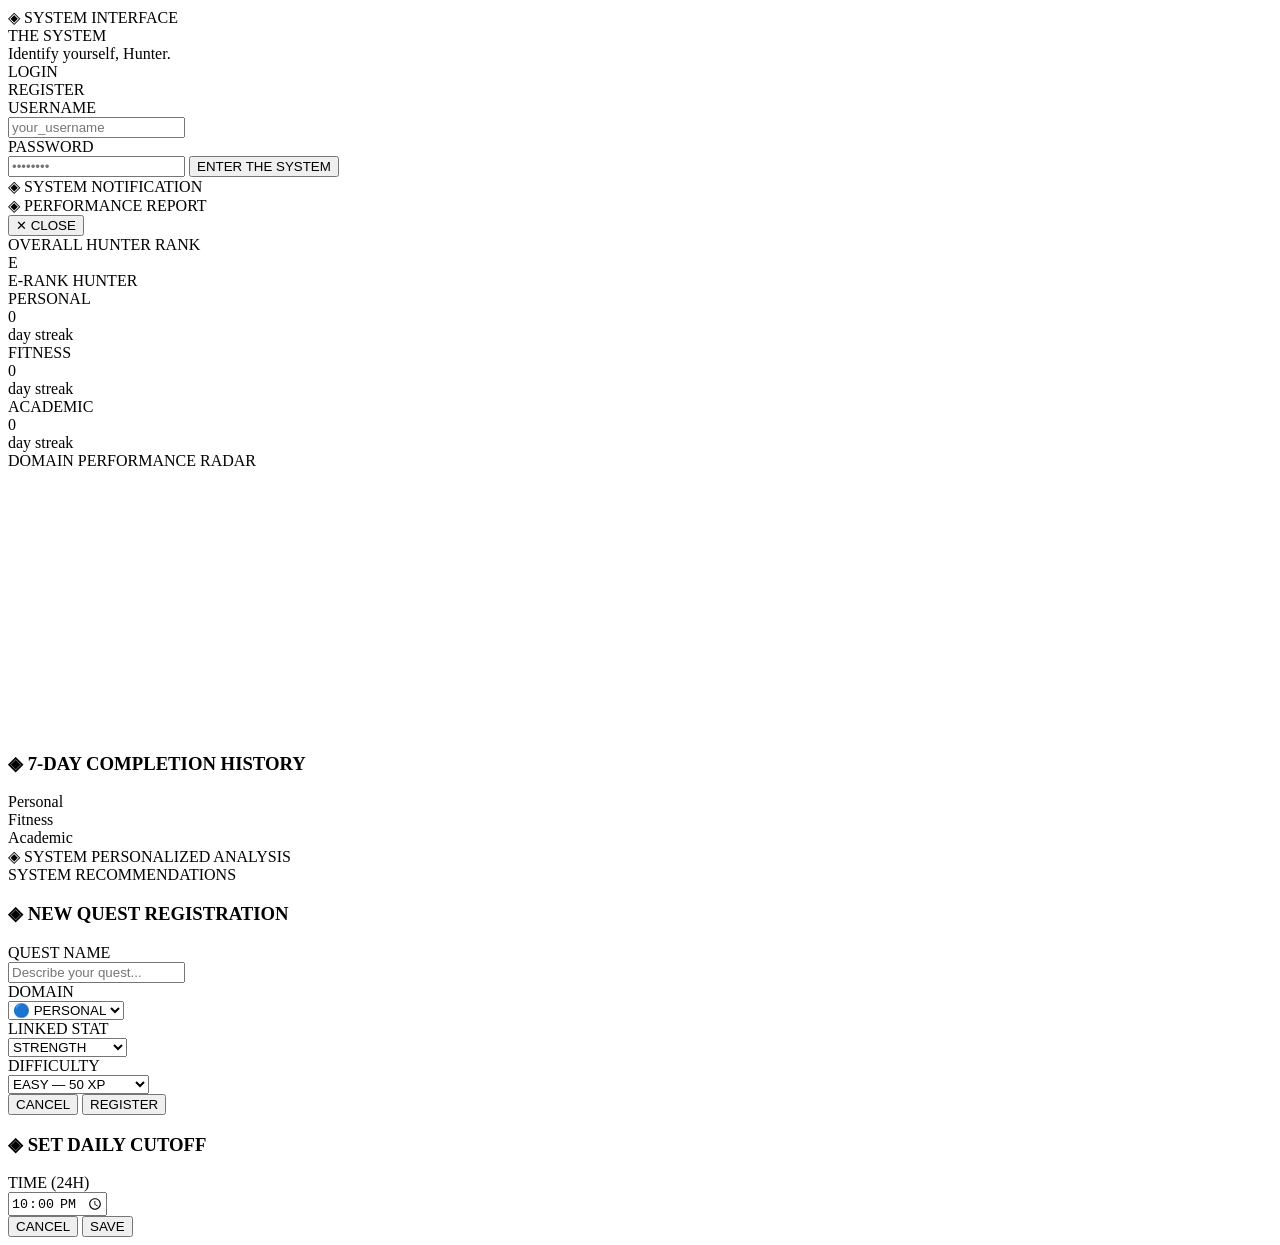
==== index.html @ 0f78c3f3 "one more try" ====
<!DOCTYPE html>
<html lang="en">
<head>
<meta charset="UTF-8">
<meta name="viewport" content="width=device-width, initial-scale=1.0">
<title>THE SYSTEM</title>
<link href="https://fonts.googleapis.com/css2?family=Rajdhani:wght@300;400;500;600;700&family=Share+Tech+Mono&family=Orbitron:wght@400;600;800;900&display=swap" rel="stylesheet">
  <link rel="stylesheet" href="CSS/style.css">
</head>
<body>
<div class="scanline"></div>

<!-- ══ AUTH SCREEN ══ -->
<div class="auth-screen" id="authScreen">
  <div class="auth-box">
    <div class="auth-logo">◈ SYSTEM INTERFACE</div>
    <div class="auth-title">THE SYSTEM</div>
    <div class="auth-sub">Identify yourself, Hunter.</div>
    <div class="auth-tabs">
      <div class="auth-tab active" onclick="switchAuthTab('login',this)">LOGIN</div>
      <div class="auth-tab" onclick="switchAuthTab('register',this)">REGISTER</div>
    </div>
    <div id="loginForm">
      <div class="auth-label">USERNAME</div>
      <input class="auth-input" id="loginUser" type="text" placeholder="your_username" autocomplete="username">
      <div class="auth-label">PASSWORD</div>
      <input class="auth-input" id="loginPass" type="password" placeholder="••••••••" autocomplete="current-password">
      <button class="auth-btn" onclick="login()">ENTER THE SYSTEM</button>
    </div>
    <div id="registerForm" style="display:none">
      <div class="auth-label">HUNTER NAME (shown in app)</div>
      <input class="auth-input" id="regHunter" type="text" placeholder="SUNG JIN-WOO">
      <div class="auth-label">USERNAME</div>
      <input class="auth-input" id="regUser" type="text" placeholder="your_username" autocomplete="username">
      <div class="auth-label">PASSWORD (min 6 chars)</div>
      <input class="auth-input" id="regPass" type="password" placeholder="••••••••" autocomplete="new-password">
      <button class="auth-btn" onclick="register()">CREATE HUNTER</button>
    </div>
    <div class="auth-error" id="authError"></div>
  </div>
</div>

<!-- ══ MAIN APP ══ -->
<div class="system-alert normal" id="alert">
  <div class="alert-header" id="alertHeader">◈ SYSTEM NOTIFICATION</div>
  <div class="alert-msg" id="alertMsg"></div>
  <div class="alert-sub" id="alertSub"></div>
</div>
<div class="xp-popup" id="xpPopup"></div>

<div class="app" id="mainApp" style="display:none">
  <!-- Sync bar -->
  <div class="sync-bar">
    <div class="sync-status">
      <div class="sync-dot ok" id="syncDot"></div>
      <span id="syncText" style="color:var(--text-dim)">Synced</span>
    </div>
    <button class="logout-btn" onclick="logout()">LOGOUT</button>
  </div>

  <div class="header">
    <div class="system-label">◈ SYSTEM INTERFACE v3.0</div>
    <div class="hunter-name" id="hunterName">HUNTER</div>
    <div class="rank-badge">E-RANK → RISING</div>
    <div class="level-panel">
      <div class="level-row">
        <div><div class="level-label">LEVEL</div><div class="level-num" id="levelNum">1</div></div>
        <div class="xp-info"><div class="xp-val" id="xpVal">0 / 1000 XP</div><div class="xp-label">EXPERIENCE</div></div>
      </div>
      <div class="xp-bar-wrap"><div class="xp-bar" id="xpBar" style="width:0%"></div></div>
    </div>
    <div class="cutoff-strip">
      <div><div class="cutoff-label">DAILY CUTOFF</div><div class="cutoff-time" id="cutoffDisplay">22:00</div></div>
      <button class="cutoff-edit" onclick="openCutoffModal()">EDIT</button>
    </div>
    <div class="live-clock">
      <div class="clock-now" id="clockNow">--:--:--</div>
      <div class="time-status ok" id="timeStatus">ON TIME</div>
    </div>
    <button class="perf-btn" onclick="openPerfReport()">◈ PERFORMANCE REPORT ↗</button>
  </div>

  <div class="tabs">
    <div class="tab active" onclick="switchTab('quests',this)">QUESTS</div>
    <div class="tab" onclick="switchTab('stats',this)">STATS</div>
    <div class="tab" onclick="switchTab('review',this)">REVIEW</div>
    <div class="tab" onclick="switchTab('rules',this)">RULES</div>
  </div>

  <div class="section active" id="tab-quests">
    <div class="penalty-banner" id="penaltyBanner">
      <div class="penalty-title">⚠ PENALTY ZONE</div>
      <div class="penalty-desc" id="penaltyDesc"></div>
    </div>
    <div class="domain-filter">
      <button class="df-btn all active" onclick="filterDomain('all',this)">ALL</button>
      <button class="df-btn personal" onclick="filterDomain('personal',this)">PERSONAL</button>
      <button class="df-btn fitness" onclick="filterDomain('fitness',this)">FITNESS</button>
      <button class="df-btn academic" onclick="filterDomain('academic',this)">ACADEMIC</button>
    </div>
    <div class="section-title">DAILY QUESTS</div>
    <div id="questList"></div>
    <button class="add-quest-btn" onclick="openAddQuest()">+ ADD NEW QUEST</button>
  </div>

  <div class="section" id="tab-stats">
    <div class="stat-points-banner">
      <div><div class="points-label">STAT POINTS AVAILABLE</div></div>
      <div class="points-val" id="statPoints">0</div>
    </div>
    <div class="section-title">ATTRIBUTES</div>
    <div class="stats-grid" id="statsGrid"></div>
  </div>

  <div class="section" id="tab-review">
    <div class="section-title">DAILY REVIEW</div>
    <div class="review-card">
      <h3>◈ END OF DAY REPORT</h3>
      <textarea class="review-textarea" id="reviewText" placeholder="Hunter, reflect on today...&#10;• What quests did you complete?&#10;• What held you back?&#10;• What will you change tomorrow?" rows="6"></textarea>
      <button class="system-btn" onclick="submitReview()">SUBMIT REPORT TO SYSTEM</button>
      <div class="ai-response" id="aiResponse"><div class="ai-label">◈ SYSTEM ANALYSIS</div><div class="ai-text" id="aiText"></div></div>
    </div>
    <div class="section-title">WEEKLY EVALUATION</div>
    <div class="review-card">
      <h3>◈ WEEKLY BOSS ASSESSMENT</h3>
      <textarea class="review-textarea" id="weeklyText" placeholder="Evaluate your week...&#10;• Which domain performed best?&#10;• Where did you fall short?" rows="5"></textarea>
      <button class="system-btn" onclick="submitWeekly()">COMPLETE WEEKLY EVALUATION</button>
    </div>
  </div>

  <div class="section" id="tab-rules">
    <div class="section-title">XP TIME RULES</div>
    <div class="xp-rules">
      <div class="xp-rule"><div class="xp-rule-label">⚡ Early (1hr+ before cutoff)</div><div class="xp-rule-val" style="color:var(--gold)">+25% BONUS</div></div>
      <div class="xp-rule"><div class="xp-rule-label">✓ On time</div><div class="xp-rule-val" style="color:var(--green)">100% XP</div></div>
      <div class="xp-rule"><div class="xp-rule-label">⚠ After cutoff</div><div class="xp-rule-val" style="color:var(--orange)">50% XP</div></div>
      <div class="xp-rule"><div class="xp-rule-label">☠ Missed</div><div class="xp-rule-val" style="color:var(--red)">PENALTY ZONE</div></div>
    </div>
    <div class="section-title">SETTINGS</div>
    <div class="settings-row">
      <div><div class="settings-row-label">DAILY CUTOFF TIME</div><div class="settings-row-val" id="cutoffSettingVal">22:00</div></div>
      <button class="settings-edit-btn" onclick="openCutoffModal()">CHANGE</button>
    </div>
    <div class="settings-row">
      <div><div class="settings-row-label">HUNTER NAME</div><div class="settings-row-val" id="nameSettingVal">HUNTER</div></div>
      <button class="settings-edit-btn" onclick="changeName()">CHANGE</button>
    </div>
  </div>
</div>

<!-- PERFORMANCE REPORT -->
<div class="perf-overlay" id="perfOverlay">
  <div class="perf-modal">
    <div class="perf-header">
      <div class="perf-title">◈ PERFORMANCE REPORT</div>
      <button class="perf-close" onclick="closePerfReport()">✕ CLOSE</button>
    </div>
    <div class="overall-rank">
      <div class="rank-label">OVERALL HUNTER RANK</div>
      <div class="rank-val" id="overallRankVal">E</div>
      <div class="rank-name" id="overallRankName">E-RANK HUNTER</div>
      <div class="rank-sub" id="overallRankSub"></div>
    </div>
    <div class="streaks-row">
      <div class="streak-card personal"><div class="streak-domain">PERSONAL</div><div class="streak-num" id="streakPersonal">0</div><div class="streak-unit">day streak</div></div>
      <div class="streak-card fitness"><div class="streak-domain">FITNESS</div><div class="streak-num" id="streakFitness">0</div><div class="streak-unit">day streak</div></div>
      <div class="streak-card academic"><div class="streak-domain">ACADEMIC</div><div class="streak-num" id="streakAcademic">0</div><div class="streak-unit">day streak</div></div>
    </div>
    <div class="radar-wrap">
      <div class="radar-title">DOMAIN PERFORMANCE RADAR</div>
      <canvas id="radarCanvas" width="280" height="260"></canvas>
    </div>
    <div class="domain-ranks" id="domainRanks"></div>
    <div class="week-history">
      <h3>◈ 7-DAY COMPLETION HISTORY</h3>
      <div id="weekHistory"></div>
      <div class="week-legend">
        <div class="wl-item"><div class="wl-dot" style="background:var(--personal)"></div>Personal</div>
        <div class="wl-item"><div class="wl-dot" style="background:var(--fitness)"></div>Fitness</div>
        <div class="wl-item"><div class="wl-dot" style="background:var(--academic)"></div>Academic</div>
      </div>
    </div>
    <div class="ai-analysis">
      <div class="ai-analysis-title">◈ SYSTEM PERSONALIZED ANALYSIS</div>
      <div class="ai-analysis-text" id="perfAiText"></div>
      <div class="suggestion-block">
        <div class="suggestion-title">SYSTEM RECOMMENDATIONS</div>
        <div id="suggestionList"></div>
      </div>
    </div>
  </div>
</div>

<!-- Quest Modal -->
<div class="modal-overlay" id="questModal">
  <div class="modal">
    <h3>◈ NEW QUEST REGISTRATION</h3>
    <div class="modal-label">QUEST NAME</div>
    <input type="text" id="questNameInput" placeholder="Describe your quest..." maxlength="60">
    <div class="modal-label">DOMAIN</div>
    <select id="questDomainInput">
      <option value="personal">🔵 PERSONAL</option>
      <option value="fitness">🟢 FITNESS</option>
      <option value="academic">🟣 ACADEMIC</option>
    </select>
    <div class="modal-label">LINKED STAT</div>
    <select id="questStatInput">
      <option value="STR">STRENGTH</option><option value="AGI">AGILITY</option>
      <option value="INT">INTELLIGENCE</option><option value="END">ENDURANCE</option>
      <option value="SEN">SENSE</option><option value="VIT">VITALITY</option>
    </select>
    <div class="modal-label">DIFFICULTY</div>
    <select id="questDiffInput">
      <option value="easy">EASY — 50 XP</option>
      <option value="medium">MEDIUM — 100 XP</option>
      <option value="hard">HARD — 200 XP</option>
    </select>
    <div class="modal-btns">
      <button class="btn-cancel" onclick="closeModal('questModal')">CANCEL</button>
      <button class="btn-confirm" onclick="addQuest()">REGISTER</button>
    </div>
  </div>
</div>

<!-- Cutoff Modal -->
<div class="modal-overlay" id="cutoffModal">
  <div class="modal" style="border-top-color:var(--purple);border-color:rgba(123,47,255,0.35);">
    <h3 style="color:var(--purple);">◈ SET DAILY CUTOFF</h3>
    <div class="modal-label">TIME (24H)</div>
    <input type="time" id="cutoffInput" value="22:00">
    <div class="modal-btns">
      <button class="btn-cancel" onclick="closeModal('cutoffModal')">CANCEL</button>
      <button class="btn-confirm purple-confirm" onclick="saveCutoff()">SAVE</button>
    </div>
  </div>
</div>

<script src="js/app.js"></script>
</body>
</html>
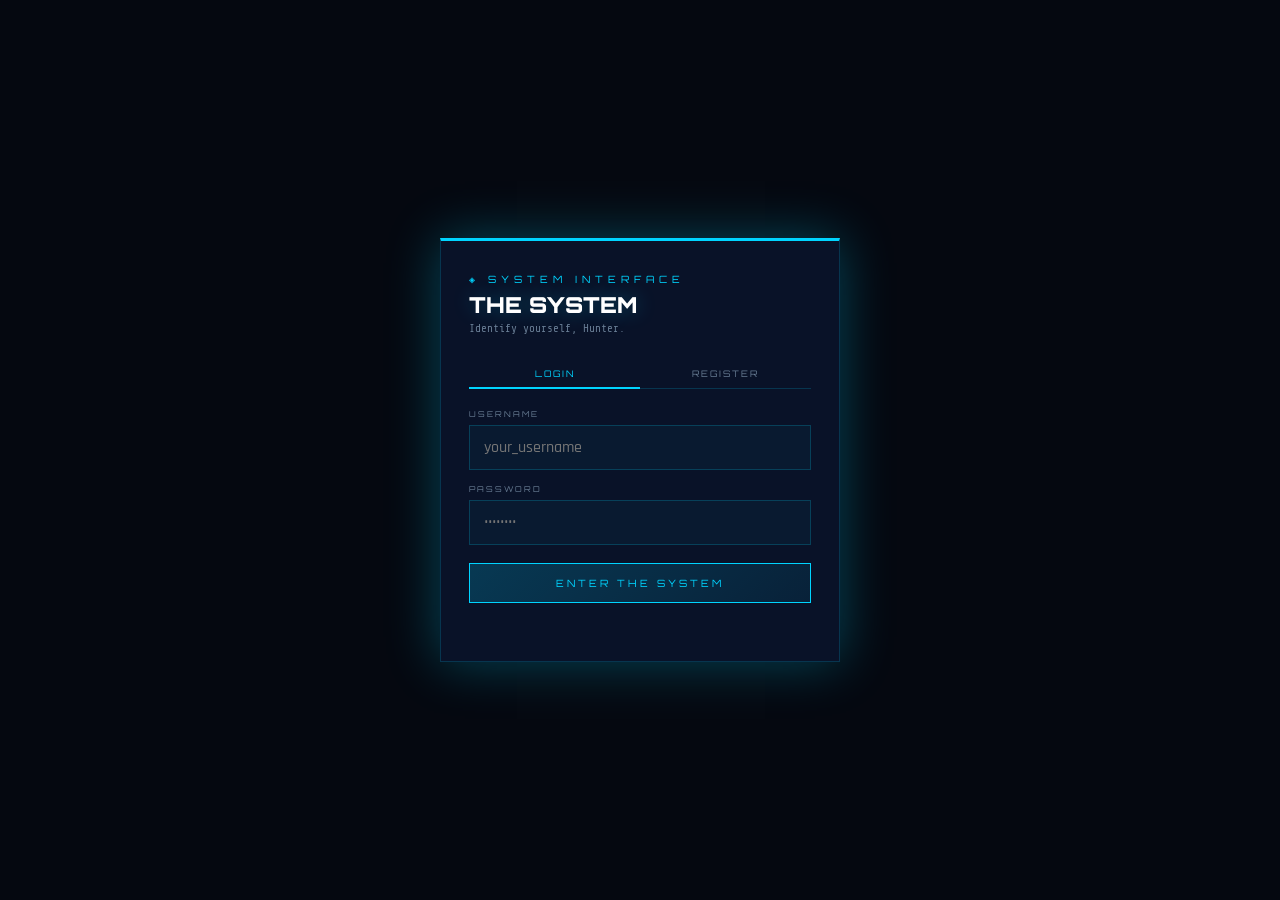
==== commit 52cb0a6a: "another try" ====
--- a/index.html
+++ b/index.html
@@ -5,7 +5,7 @@
 <meta name="viewport" content="width=device-width, initial-scale=1.0">
 <title>THE SYSTEM</title>
 <link href="https://fonts.googleapis.com/css2?family=Rajdhani:wght@300;400;500;600;700&family=Share+Tech+Mono&family=Orbitron:wght@400;600;800;900&display=swap" rel="stylesheet">
-  <link rel="stylesheet" href="CSS/style.css">
+  <link rel="stylesheet" href="/css/style.css">
 </head>
 <body>
 <div class="scanline"></div>
@@ -235,6 +235,7 @@
   </div>
 </div>
 
-<script src="js/app.js"></script>
+<script src="/js/app.js"></script>
 </body>
-</html>+</html>
+
--- a/css/style.css
+++ b/css/style.css
@@ -0,0 +1,290 @@
+:root{
+  --blue:#00d4ff;--blue-dim:#0099bb;--blue-glow:rgba(0,212,255,0.3);
+  --purple:#7b2fff;--purple-glow:rgba(123,47,255,0.3);
+  --gold:#ffd700;--gold-glow:rgba(255,215,0,0.3);
+  --red:#ff3366;--red-glow:rgba(255,51,102,0.3);
+  --green:#00ff88;--green-glow:rgba(0,255,136,0.3);
+  --orange:#ff8800;
+  --personal:#00d4ff;--fitness:#00ff88;--academic:#c678ff;
+  --bg:#050810;--bg2:#080d1a;
+  --panel:rgba(10,20,45,0.85);--border:rgba(0,212,255,0.18);
+  --text:#c8e8ff;--text-dim:rgba(200,232,255,0.5);
+}
+*{margin:0;padding:0;box-sizing:border-box;}
+body{background:var(--bg);color:var(--text);font-family:'Rajdhani',sans-serif;min-height:100vh;overflow-x:hidden;}
+body::before{content:'';position:fixed;inset:0;background-image:linear-gradient(rgba(0,212,255,0.025) 1px,transparent 1px),linear-gradient(90deg,rgba(0,212,255,0.025) 1px,transparent 1px);background-size:40px 40px;pointer-events:none;z-index:0;}
+body::after{content:'';position:fixed;inset:0;background:radial-gradient(ellipse at 15% 50%,rgba(123,47,255,0.06) 0%,transparent 60%),radial-gradient(ellipse at 85% 20%,rgba(0,212,255,0.06) 0%,transparent 50%);pointer-events:none;z-index:0;}
+.app{position:relative;z-index:1;max-width:480px;margin:0 auto;padding:0 0 90px;}
+
+.scanline{position:fixed;top:0;left:0;right:0;height:2px;background:linear-gradient(90deg,transparent,var(--blue),transparent);opacity:0.1;animation:scan 9s linear infinite;pointer-events:none;z-index:999;}
+@keyframes scan{0%{top:-2px}100%{top:100vh}}
+
+/* AUTH SCREEN */
+.auth-screen{position:fixed;inset:0;background:var(--bg);z-index:2000;display:flex;align-items:center;justify-content:center;padding:20px;}
+.auth-screen.hidden{display:none;}
+.auth-box{width:100%;max-width:400px;background:var(--panel);border:1px solid var(--border);border-top:3px solid var(--blue);padding:32px 28px;box-shadow:0 0 50px var(--blue-glow);}
+.auth-logo{font-family:'Orbitron',monospace;font-size:10px;letter-spacing:5px;color:var(--blue);margin-bottom:6px;}
+.auth-title{font-family:'Orbitron',monospace;font-size:22px;font-weight:900;color:#fff;text-shadow:0 0 20px var(--blue-glow);margin-bottom:4px;}
+.auth-sub{font-family:'Share Tech Mono',monospace;font-size:11px;color:var(--text-dim);margin-bottom:24px;}
+.auth-tabs{display:flex;margin-bottom:20px;border-bottom:1px solid var(--border);}
+.auth-tab{flex:1;text-align:center;padding:8px;font-family:'Orbitron',monospace;font-size:9px;letter-spacing:2px;color:var(--text-dim);cursor:pointer;border-bottom:2px solid transparent;transition:all 0.2s;position:relative;bottom:-1px;}
+.auth-tab.active{color:var(--blue);border-bottom-color:var(--blue);}
+.auth-label{font-family:'Orbitron',monospace;font-size:8px;letter-spacing:2px;color:var(--text-dim);margin-bottom:6px;margin-top:12px;}
+.auth-input{width:100%;background:rgba(0,212,255,0.04);border:1px solid rgba(0,212,255,0.2);color:var(--text);font-family:'Rajdhani',sans-serif;font-size:16px;font-weight:500;padding:11px 14px;outline:none;transition:border-color 0.2s;margin-bottom:2px;}
+.auth-input:focus{border-color:var(--blue);}
+.auth-btn{width:100%;background:linear-gradient(135deg,rgba(0,212,255,0.2),rgba(0,212,255,0.08));border:1px solid var(--blue);color:var(--blue);padding:13px;font-family:'Orbitron',monospace;font-size:10px;letter-spacing:3px;cursor:pointer;transition:all 0.2s;margin-top:16px;}
+.auth-btn:hover{background:rgba(0,212,255,0.2);box-shadow:0 0 20px var(--blue-glow);}
+.auth-error{font-family:'Share Tech Mono',monospace;font-size:11px;color:var(--red);margin-top:10px;min-height:16px;}
+
+/* SYNC STATUS */
+.sync-bar{display:flex;align-items:center;justify-content:space-between;padding:6px 16px;background:rgba(0,0,0,0.3);border-bottom:1px solid var(--border);}
+.sync-status{font-family:'Share Tech Mono',monospace;font-size:10px;display:flex;align-items:center;gap:6px;}
+.sync-dot{width:6px;height:6px;border-radius:50%;}
+.sync-dot.ok{background:var(--green);box-shadow:0 0 6px var(--green);}
+.sync-dot.saving{background:var(--gold);animation:blink 0.8s infinite;}
+.sync-dot.error{background:var(--red);}
+.logout-btn{font-family:'Orbitron',monospace;font-size:7px;letter-spacing:1px;color:var(--text-dim);background:transparent;border:1px solid var(--border);padding:3px 8px;cursor:pointer;transition:all 0.2s;}
+.logout-btn:hover{border-color:var(--red);color:var(--red);}
+
+/* ALERT */
+.system-alert{position:fixed;top:20px;left:50%;transform:translateX(-50%) translateY(-150px);border-top:3px solid var(--blue);padding:14px 20px;width:calc(100% - 32px);max-width:440px;z-index:1000;transition:transform 0.45s cubic-bezier(0.16,1,0.3,1);backdrop-filter:blur(20px);}
+.system-alert.normal{background:linear-gradient(135deg,rgba(0,5,20,0.97),rgba(10,25,60,0.97));border:1px solid var(--border);border-top:3px solid var(--blue);box-shadow:0 0 30px var(--blue-glow);}
+.system-alert.success{background:linear-gradient(135deg,rgba(0,20,10,0.97),rgba(0,40,20,0.97));border:1px solid rgba(0,255,136,0.25);border-top:3px solid var(--green);box-shadow:0 0 30px var(--green-glow);}
+.system-alert.warning{background:linear-gradient(135deg,rgba(20,10,0,0.97),rgba(50,25,0,0.97));border:1px solid rgba(255,136,0,0.3);border-top:3px solid var(--orange);}
+.system-alert.penalty{background:linear-gradient(135deg,rgba(30,0,10,0.97),rgba(60,5,20,0.97));border:1px solid rgba(255,51,102,0.35);border-top:3px solid var(--red);box-shadow:0 0 30px var(--red-glow);}
+.system-alert.show{transform:translateX(-50%) translateY(0);}
+.alert-header{font-family:'Orbitron',monospace;font-size:9px;letter-spacing:3px;margin-bottom:5px;color:var(--blue);}
+.alert-msg{font-family:'Share Tech Mono',monospace;font-size:13px;color:#fff;}
+.alert-sub{font-size:11px;color:var(--text-dim);margin-top:4px;font-family:'Share Tech Mono',monospace;}
+.xp-popup{position:fixed;bottom:110px;left:50%;transform:translateX(-50%);font-family:'Orbitron',monospace;font-size:22px;font-weight:900;pointer-events:none;opacity:0;z-index:998;}
+.xp-popup.show{animation:popUp 1.5s ease forwards;}
+@keyframes popUp{0%{opacity:0;transform:translateX(-50%) translateY(0)}20%{opacity:1}80%{opacity:1;transform:translateX(-50%) translateY(-50px)}100%{opacity:0;transform:translateX(-50%) translateY(-70px)}}
+@keyframes blink{0%,100%{opacity:1}50%{opacity:0.4}}
+
+/* HEADER */
+.header{padding:16px 16px 0;}
+.system-label{font-family:'Orbitron',monospace;font-size:8px;letter-spacing:5px;color:var(--blue);opacity:0.65;margin-bottom:3px;}
+.hunter-name{font-family:'Orbitron',monospace;font-size:21px;font-weight:900;color:#fff;text-shadow:0 0 20px var(--blue-glow);letter-spacing:2px;}
+.rank-badge{display:inline-block;font-family:'Orbitron',monospace;font-size:10px;font-weight:600;padding:3px 10px;background:linear-gradient(135deg,var(--purple),#5500cc);border:1px solid rgba(123,47,255,0.5);border-radius:2px;color:#fff;margin-top:5px;box-shadow:0 0 15px var(--purple-glow);}
+.level-panel{margin:12px 0 0;background:var(--panel);border:1px solid var(--border);padding:14px 18px;position:relative;overflow:hidden;}
+.level-panel::before{content:'';position:absolute;top:0;left:0;right:0;height:1px;background:linear-gradient(90deg,transparent,var(--blue),transparent);}
+.level-row{display:flex;justify-content:space-between;align-items:center;margin-bottom:10px;}
+.level-num{font-family:'Orbitron',monospace;font-size:44px;font-weight:900;line-height:1;color:var(--blue);text-shadow:0 0 30px var(--blue-glow);}
+.level-label{font-size:10px;letter-spacing:3px;color:var(--text-dim);font-family:'Orbitron',monospace;}
+.xp-info{text-align:right;}
+.xp-val{font-family:'Share Tech Mono',monospace;font-size:13px;color:var(--blue);}
+.xp-label{font-size:10px;color:var(--text-dim);letter-spacing:2px;}
+.xp-bar-wrap{background:rgba(0,212,255,0.08);height:5px;border:1px solid rgba(0,212,255,0.12);overflow:hidden;}
+.xp-bar{height:100%;background:linear-gradient(90deg,var(--blue-dim),var(--blue));box-shadow:0 0 10px var(--blue);transition:width 1s ease;}
+.cutoff-strip{margin:8px 0 0;background:rgba(0,212,255,0.04);border:1px solid var(--border);padding:9px 16px;display:flex;align-items:center;justify-content:space-between;}
+.cutoff-label{font-family:'Orbitron',monospace;font-size:8px;letter-spacing:2px;color:var(--text-dim);}
+.cutoff-time{font-family:'Share Tech Mono',monospace;font-size:15px;color:var(--blue);}
+.cutoff-edit{font-family:'Orbitron',monospace;font-size:8px;color:var(--text-dim);background:transparent;border:1px solid var(--border);padding:4px 10px;cursor:pointer;transition:all 0.2s;}
+.cutoff-edit:hover{border-color:var(--blue);color:var(--blue);}
+.live-clock{display:flex;justify-content:space-between;align-items:center;padding:7px 2px 0;}
+.clock-now{font-family:'Share Tech Mono',monospace;font-size:12px;color:var(--text-dim);}
+.time-status{font-family:'Orbitron',monospace;font-size:8px;letter-spacing:2px;padding:3px 10px;border:1px solid;}
+.time-status.ok{color:var(--green);border-color:var(--green);}
+.time-status.warning{color:var(--orange);border-color:var(--orange);animation:blink 1s infinite;}
+.time-status.late{color:var(--red);border-color:var(--red);animation:blink 0.5s infinite;}
+.perf-btn{margin:10px 0 0;width:100%;background:linear-gradient(135deg,rgba(123,47,255,0.2),rgba(0,212,255,0.1));border:1px solid rgba(123,47,255,0.5);color:#fff;padding:12px;font-family:'Orbitron',monospace;font-size:10px;letter-spacing:3px;cursor:pointer;transition:all 0.3s;display:flex;align-items:center;justify-content:center;gap:10px;position:relative;overflow:hidden;}
+.perf-btn::before{content:'';position:absolute;top:0;left:0;right:0;height:1px;background:linear-gradient(90deg,transparent,var(--purple),transparent);}
+.perf-btn:hover{background:linear-gradient(135deg,rgba(123,47,255,0.35),rgba(0,212,255,0.2));box-shadow:0 0 25px var(--purple-glow);}
+
+/* TABS */
+.tabs{display:flex;margin:12px 16px 0;border-bottom:1px solid var(--border);}
+.tab{flex:1;text-align:center;padding:9px 2px;font-family:'Orbitron',monospace;font-size:8px;letter-spacing:1.5px;color:var(--text-dim);cursor:pointer;border-bottom:2px solid transparent;transition:all 0.2s;position:relative;bottom:-1px;}
+.tab.active{color:var(--blue);border-bottom-color:var(--blue);text-shadow:0 0 10px var(--blue-glow);}
+.section{display:none;padding:14px 16px;}
+.section.active{display:block;}
+.section-title{font-family:'Orbitron',monospace;font-size:10px;letter-spacing:3px;color:var(--blue);margin-bottom:12px;display:flex;align-items:center;gap:8px;}
+.section-title::after{content:'';flex:1;height:1px;background:linear-gradient(90deg,var(--border),transparent);}
+
+/* DOMAIN FILTER */
+.domain-filter{display:flex;gap:8px;margin-bottom:12px;flex-wrap:wrap;}
+.df-btn{font-family:'Orbitron',monospace;font-size:8px;letter-spacing:2px;padding:5px 12px;border:1px solid;background:transparent;cursor:pointer;transition:all 0.2s;}
+.df-btn.all{color:var(--blue);border-color:rgba(0,212,255,0.3);}
+.df-btn.all.active{background:rgba(0,212,255,0.15);border-color:var(--blue);}
+.df-btn.personal{color:var(--personal);border-color:rgba(0,212,255,0.3);}
+.df-btn.personal.active{background:rgba(0,212,255,0.12);border-color:var(--personal);}
+.df-btn.fitness{color:var(--fitness);border-color:rgba(0,255,136,0.3);}
+.df-btn.fitness.active{background:rgba(0,255,136,0.1);border-color:var(--fitness);}
+.df-btn.academic{color:var(--academic);border-color:rgba(198,120,255,0.3);}
+.df-btn.academic.active{background:rgba(198,120,255,0.1);border-color:var(--academic);}
+
+/* QUEST CARD */
+.penalty-banner{background:linear-gradient(135deg,rgba(255,51,102,0.1),rgba(80,0,20,0.08));border:1px solid rgba(255,51,102,0.4);border-left:4px solid var(--red);padding:14px 16px;margin-bottom:12px;display:none;}
+.penalty-banner.show{display:block;}
+.penalty-title{font-family:'Orbitron',monospace;font-size:10px;letter-spacing:2px;color:var(--red);margin-bottom:5px;}
+.penalty-desc{font-family:'Share Tech Mono',monospace;font-size:12px;color:var(--text);line-height:1.6;}
+.quest-card{background:var(--panel);border:1px solid var(--border);border-left:3px solid var(--blue);padding:13px 15px;margin-bottom:9px;cursor:pointer;transition:all 0.2s;position:relative;overflow:hidden;}
+.quest-card:hover:not(.completed){box-shadow:0 0 18px rgba(0,212,255,0.08);}
+.quest-card.completed{opacity:0.5;cursor:default;}
+.quest-card.domain-personal{border-left-color:var(--personal);}
+.quest-card.domain-fitness{border-left-color:var(--fitness);}
+.quest-card.domain-academic{border-left-color:var(--academic);}
+.quest-card.penalty-quest{border-left-color:var(--red);}
+.domain-pill{display:inline-block;font-family:'Orbitron',monospace;font-size:7px;letter-spacing:2px;padding:2px 8px;border:1px solid;margin-bottom:4px;}
+.domain-pill.personal{color:var(--personal);border-color:rgba(0,212,255,0.3);}
+.domain-pill.fitness{color:var(--fitness);border-color:rgba(0,255,136,0.3);}
+.domain-pill.academic{color:var(--academic);border-color:rgba(198,120,255,0.3);}
+.domain-pill.penalty{color:var(--red);border-color:rgba(255,51,102,0.3);}
+.quest-name{font-size:15px;font-weight:600;color:#fff;margin-bottom:7px;padding-right:80px;}
+.quest-meta{display:flex;gap:9px;align-items:center;flex-wrap:wrap;}
+.quest-xp{font-family:'Share Tech Mono',monospace;font-size:12px;color:var(--gold);}
+.quest-stat{font-family:'Share Tech Mono',monospace;font-size:11px;color:var(--blue-dim);}
+.quest-diff{font-family:'Orbitron',monospace;font-size:7px;padding:2px 6px;border:1px solid;}
+.quest-diff.easy{color:var(--green);border-color:var(--green);}
+.quest-diff.medium{color:var(--gold);border-color:var(--gold);}
+.quest-diff.hard{color:var(--red);border-color:var(--red);}
+.xp-preview{display:flex;gap:5px;margin-top:7px;}
+.xp-tag{font-family:'Share Tech Mono',monospace;font-size:10px;padding:2px 7px;border:1px solid;}
+.xp-tag.early-tag{color:var(--gold);border-color:rgba(255,215,0,0.25);}
+.xp-tag.ontime-tag{color:var(--green);border-color:rgba(0,255,136,0.25);}
+.xp-tag.late-tag{color:var(--orange);border-color:rgba(255,136,0,0.25);}
+.quest-timer{font-family:'Share Tech Mono',monospace;font-size:11px;margin-top:5px;}
+.quest-timer.ok{color:var(--green);}
+.quest-timer.soon{color:var(--orange);}
+.quest-timer.overdue{color:var(--red);}
+.done-badge{position:absolute;top:13px;right:13px;font-family:'Orbitron',monospace;font-size:8px;}
+.done-badge.full{color:var(--green);}
+.done-badge.early{color:var(--gold);}
+.done-badge.late{color:var(--orange);}
+.add-quest-btn{width:100%;background:transparent;border:1px dashed rgba(0,212,255,0.25);color:var(--text-dim);padding:11px;font-family:'Orbitron',monospace;font-size:9px;letter-spacing:3px;cursor:pointer;transition:all 0.2s;margin-top:4px;}
+.add-quest-btn:hover{border-color:var(--blue);color:var(--blue);}
+
+/* STATS */
+.stat-points-banner{background:linear-gradient(135deg,rgba(123,47,255,0.15),rgba(0,212,255,0.08));border:1px solid rgba(123,47,255,0.35);padding:11px 16px;margin-bottom:12px;display:flex;justify-content:space-between;align-items:center;}
+.points-label{font-family:'Orbitron',monospace;font-size:9px;letter-spacing:2px;color:var(--text-dim);}
+.points-val{font-family:'Orbitron',monospace;font-size:18px;font-weight:800;color:var(--purple);text-shadow:0 0 15px var(--purple-glow);}
+.stats-grid{display:grid;grid-template-columns:1fr 1fr;gap:9px;}
+.stat-card{background:var(--panel);border:1px solid var(--border);padding:13px;position:relative;overflow:hidden;cursor:pointer;transition:all 0.2s;}
+.stat-card::before{content:'';position:absolute;top:0;left:0;right:0;height:2px;}
+.stat-card.str::before{background:linear-gradient(90deg,var(--red),transparent);}
+.stat-card.agi::before{background:linear-gradient(90deg,var(--green),transparent);}
+.stat-card.int::before{background:linear-gradient(90deg,var(--blue),transparent);}
+.stat-card.end::before{background:linear-gradient(90deg,var(--gold),transparent);}
+.stat-card.sen::before{background:linear-gradient(90deg,var(--purple),transparent);}
+.stat-card.vit::before{background:linear-gradient(90deg,var(--orange),transparent);}
+.stat-name{font-family:'Orbitron',monospace;font-size:8px;letter-spacing:2px;color:var(--text-dim);margin-bottom:5px;}
+.stat-val{font-family:'Orbitron',monospace;font-size:30px;font-weight:900;line-height:1;color:#fff;}
+.stat-bar-wrap{margin-top:7px;background:rgba(255,255,255,0.06);height:3px;}
+.stat-bar{height:100%;transition:width 1s ease;}
+.str .stat-bar{background:var(--red);}
+.agi .stat-bar{background:var(--green);}
+.int .stat-bar{background:var(--blue);}
+.end .stat-bar{background:var(--gold);}
+.sen .stat-bar{background:var(--purple);}
+.vit .stat-bar{background:var(--orange);}
+
+/* REVIEW */
+.review-card{background:var(--panel);border:1px solid var(--border);padding:16px;margin-bottom:12px;}
+.review-card h3{font-family:'Orbitron',monospace;font-size:10px;letter-spacing:2px;color:var(--blue);margin-bottom:11px;}
+.review-textarea{width:100%;background:rgba(0,212,255,0.03);border:1px solid rgba(0,212,255,0.13);color:var(--text);font-family:'Share Tech Mono',monospace;font-size:13px;padding:11px;resize:none;outline:none;line-height:1.6;}
+.review-textarea:focus{border-color:var(--blue);}
+.review-textarea::placeholder{color:var(--text-dim);}
+.system-btn{width:100%;background:linear-gradient(135deg,rgba(0,212,255,0.1),rgba(0,212,255,0.04));border:1px solid var(--blue);color:var(--blue);padding:12px;font-family:'Orbitron',monospace;font-size:10px;letter-spacing:3px;cursor:pointer;transition:all 0.2s;margin-top:9px;}
+.system-btn:hover{background:rgba(0,212,255,0.14);}
+.ai-response{background:rgba(123,47,255,0.07);border:1px solid rgba(123,47,255,0.3);border-left:3px solid var(--purple);padding:13px;margin-top:11px;display:none;}
+.ai-response.show{display:block;}
+.ai-label{font-family:'Orbitron',monospace;font-size:8px;letter-spacing:3px;color:var(--purple);margin-bottom:7px;}
+.ai-text{font-family:'Share Tech Mono',monospace;font-size:12px;line-height:1.7;color:var(--text);}
+
+/* PERFORMANCE REPORT */
+.perf-overlay{position:fixed;inset:0;background:rgba(0,0,0,0.92);z-index:600;display:none;overflow-y:auto;padding:20px 16px 40px;}
+.perf-overlay.show{display:block;}
+.perf-modal{max-width:480px;margin:0 auto;}
+.perf-header{display:flex;justify-content:space-between;align-items:center;margin-bottom:18px;}
+.perf-title{font-family:'Orbitron',monospace;font-size:14px;font-weight:900;color:var(--blue);letter-spacing:3px;}
+.perf-close{font-family:'Orbitron',monospace;font-size:9px;color:var(--text-dim);background:transparent;border:1px solid var(--border);padding:6px 14px;cursor:pointer;transition:all 0.2s;}
+.perf-close:hover{border-color:var(--red);color:var(--red);}
+.overall-rank{background:var(--panel);border:1px solid var(--border);padding:20px;margin-bottom:12px;text-align:center;position:relative;overflow:hidden;}
+.overall-rank::before{content:'';position:absolute;top:0;left:0;right:0;height:2px;background:linear-gradient(90deg,transparent,var(--purple),var(--blue),transparent);}
+.rank-label{font-family:'Orbitron',monospace;font-size:9px;letter-spacing:4px;color:var(--text-dim);margin-bottom:8px;}
+.rank-val{font-family:'Orbitron',monospace;font-size:52px;font-weight:900;line-height:1;background:linear-gradient(135deg,var(--blue),var(--purple));-webkit-background-clip:text;-webkit-text-fill-color:transparent;background-clip:text;}
+.rank-name{font-family:'Orbitron',monospace;font-size:12px;letter-spacing:3px;color:#fff;margin-top:4px;}
+.rank-sub{font-family:'Share Tech Mono',monospace;font-size:11px;color:var(--text-dim);margin-top:6px;}
+.streaks-row{display:grid;grid-template-columns:1fr 1fr 1fr;gap:8px;margin-bottom:12px;}
+.streak-card{background:var(--panel);border:1px solid var(--border);padding:12px;text-align:center;position:relative;overflow:hidden;}
+.streak-card::before{content:'';position:absolute;top:0;left:0;right:0;height:2px;}
+.streak-card.personal::before{background:var(--personal);}
+.streak-card.fitness::before{background:var(--fitness);}
+.streak-card.academic::before{background:var(--academic);}
+.streak-domain{font-family:'Orbitron',monospace;font-size:7px;letter-spacing:2px;color:var(--text-dim);margin-bottom:5px;}
+.streak-num{font-family:'Orbitron',monospace;font-size:28px;font-weight:900;line-height:1;}
+.streak-card.personal .streak-num{color:var(--personal);}
+.streak-card.fitness .streak-num{color:var(--fitness);}
+.streak-card.academic .streak-num{color:var(--academic);}
+.streak-unit{font-family:'Share Tech Mono',monospace;font-size:10px;color:var(--text-dim);margin-top:3px;}
+.radar-wrap{background:var(--panel);border:1px solid var(--border);padding:16px;margin-bottom:12px;display:flex;flex-direction:column;align-items:center;}
+.radar-title{font-family:'Orbitron',monospace;font-size:10px;letter-spacing:3px;color:var(--blue);margin-bottom:14px;}
+.domain-ranks{display:grid;grid-template-columns:1fr;gap:10px;margin-bottom:12px;}
+.domain-rank-card{background:var(--panel);border:1px solid var(--border);padding:14px 16px;position:relative;overflow:hidden;}
+.domain-rank-card.personal{border-left:3px solid var(--personal);}
+.domain-rank-card.fitness{border-left:3px solid var(--fitness);}
+.domain-rank-card.academic{border-left:3px solid var(--academic);}
+.dr-top{display:flex;justify-content:space-between;align-items:flex-start;margin-bottom:10px;}
+.dr-domain{font-family:'Orbitron',monospace;font-size:9px;letter-spacing:2px;color:var(--text-dim);}
+.dr-rank{font-family:'Orbitron',monospace;font-size:24px;font-weight:900;}
+.domain-rank-card.personal .dr-rank{color:var(--personal);}
+.domain-rank-card.fitness .dr-rank{color:var(--fitness);}
+.domain-rank-card.academic .dr-rank{color:var(--academic);}
+.dr-metrics{display:grid;grid-template-columns:1fr 1fr 1fr;gap:6px;}
+.dr-metric{text-align:center;}
+.dr-metric-label{font-family:'Orbitron',monospace;font-size:7px;letter-spacing:1px;color:var(--text-dim);margin-bottom:3px;}
+.dr-metric-val{font-family:'Share Tech Mono',monospace;font-size:14px;color:#fff;}
+.dr-bar-row{margin-top:8px;}
+.dr-bar-label{display:flex;justify-content:space-between;font-family:'Share Tech Mono',monospace;font-size:10px;color:var(--text-dim);margin-bottom:3px;}
+.dr-bar-wrap{background:rgba(255,255,255,0.06);height:4px;margin-bottom:4px;}
+.dr-bar{height:100%;transition:width 1.2s ease;}
+.domain-rank-card.personal .dr-bar{background:var(--personal);}
+.domain-rank-card.fitness .dr-bar{background:var(--fitness);}
+.domain-rank-card.academic .dr-bar{background:var(--academic);}
+.week-history{background:var(--panel);border:1px solid var(--border);padding:14px 16px;margin-bottom:12px;}
+.week-history h3{font-family:'Orbitron',monospace;font-size:10px;letter-spacing:2px;color:var(--blue);margin-bottom:12px;}
+.week-row{display:flex;align-items:center;gap:8px;margin-bottom:8px;}
+.week-day{font-family:'Orbitron',monospace;font-size:8px;color:var(--text-dim);width:28px;flex-shrink:0;}
+.week-bars{display:flex;gap:4px;flex:1;}
+.week-bar-wrap{flex:1;background:rgba(255,255,255,0.05);height:18px;position:relative;overflow:hidden;}
+.week-bar-fill{position:absolute;bottom:0;left:0;right:0;transition:height 0.8s ease;}
+.week-bar-wrap.personal .week-bar-fill{background:var(--personal);}
+.week-bar-wrap.fitness .week-bar-fill{background:var(--fitness);}
+.week-bar-wrap.academic .week-bar-fill{background:var(--academic);}
+.week-pct{font-family:'Share Tech Mono',monospace;font-size:10px;color:var(--text-dim);width:32px;text-align:right;}
+.week-legend{display:flex;gap:14px;margin-top:10px;}
+.wl-item{display:flex;align-items:center;gap:5px;font-family:'Share Tech Mono',monospace;font-size:10px;color:var(--text-dim);}
+.wl-dot{width:8px;height:8px;border-radius:50%;}
+.ai-analysis{background:rgba(123,47,255,0.07);border:1px solid rgba(123,47,255,0.3);border-left:3px solid var(--purple);padding:16px;margin-bottom:12px;}
+.ai-analysis-title{font-family:'Orbitron',monospace;font-size:9px;letter-spacing:3px;color:var(--purple);margin-bottom:10px;}
+.ai-analysis-text{font-family:'Share Tech Mono',monospace;font-size:12px;line-height:1.8;color:var(--text);}
+.suggestion-block{margin-top:12px;background:rgba(0,212,255,0.04);border:1px solid rgba(0,212,255,0.12);padding:12px;}
+.suggestion-title{font-family:'Orbitron',monospace;font-size:8px;letter-spacing:3px;color:var(--blue);margin-bottom:8px;}
+.suggestion-item{display:flex;gap:8px;margin-bottom:6px;font-family:'Share Tech Mono',monospace;font-size:11px;color:var(--text);}
+.suggestion-arrow{color:var(--blue);flex-shrink:0;}
+
+/* MODAL */
+.modal-overlay{position:fixed;inset:0;background:rgba(0,0,0,0.88);z-index:700;display:none;align-items:center;justify-content:center;padding:20px;}
+.modal-overlay.show{display:flex;}
+.modal{background:var(--bg2);border:1px solid var(--blue);border-top:3px solid var(--blue);width:100%;max-width:440px;padding:22px;box-shadow:0 0 40px var(--blue-glow);max-height:90vh;overflow-y:auto;}
+.modal h3{font-family:'Orbitron',monospace;font-size:12px;letter-spacing:3px;color:var(--blue);margin-bottom:14px;}
+.modal-label{font-family:'Orbitron',monospace;font-size:8px;letter-spacing:2px;color:var(--text-dim);margin-bottom:5px;margin-top:10px;}
+.modal input,.modal select{width:100%;background:rgba(0,212,255,0.04);border:1px solid rgba(0,212,255,0.2);color:var(--text);font-family:'Rajdhani',sans-serif;font-size:15px;font-weight:500;padding:10px 12px;outline:none;transition:border-color 0.2s;}
+.modal input:focus,.modal select:focus{border-color:var(--blue);}
+.modal select option{background:var(--bg2);}
+.modal-btns{display:flex;gap:10px;margin-top:14px;}
+.btn-cancel{flex:1;background:transparent;border:1px solid rgba(255,255,255,0.12);color:var(--text-dim);padding:10px;font-family:'Orbitron',monospace;font-size:9px;letter-spacing:2px;cursor:pointer;}
+.btn-confirm{flex:2;background:linear-gradient(135deg,rgba(0,212,255,0.18),rgba(0,212,255,0.06));border:1px solid var(--blue);color:var(--blue);padding:10px;font-family:'Orbitron',monospace;font-size:9px;letter-spacing:2px;cursor:pointer;transition:all 0.2s;}
+.btn-confirm:hover{box-shadow:0 0 14px var(--blue-glow);}
+.purple-confirm{border-color:var(--purple)!important;color:var(--purple)!important;}
+.xp-rules{background:rgba(0,212,255,0.03);border:1px solid var(--border);padding:4px 14px;margin-bottom:12px;}
+.xp-rule{display:flex;justify-content:space-between;align-items:center;padding:10px 0;border-bottom:1px solid rgba(0,212,255,0.06);}
+.xp-rule:last-child{border-bottom:none;}
+.xp-rule-label{font-family:'Share Tech Mono',monospace;font-size:12px;color:var(--text);}
+.xp-rule-val{font-family:'Orbitron',monospace;font-size:10px;font-weight:700;}
+.settings-row{background:var(--panel);border:1px solid var(--border);padding:14px 16px;margin-bottom:9px;display:flex;justify-content:space-between;align-items:center;}
+.settings-row-label{font-family:'Orbitron',monospace;font-size:9px;letter-spacing:2px;color:var(--text-dim);}
+.settings-row-val{font-family:'Share Tech Mono',monospace;font-size:13px;color:var(--blue);margin-top:3px;}
+.settings-edit-btn{font-family:'Orbitron',monospace;font-size:8px;background:transparent;border:1px solid var(--border);color:var(--text-dim);padding:5px 12px;cursor:pointer;transition:all 0.2s;}
+.settings-edit-btn:hover{border-color:var(--blue);color:var(--blue);}
+@keyframes levelUp{0%{transform:scale(1)}50%{transform:scale(1.04)}100%{transform:scale(1)}}
+.pulse{animation:levelUp 0.6s ease;}
